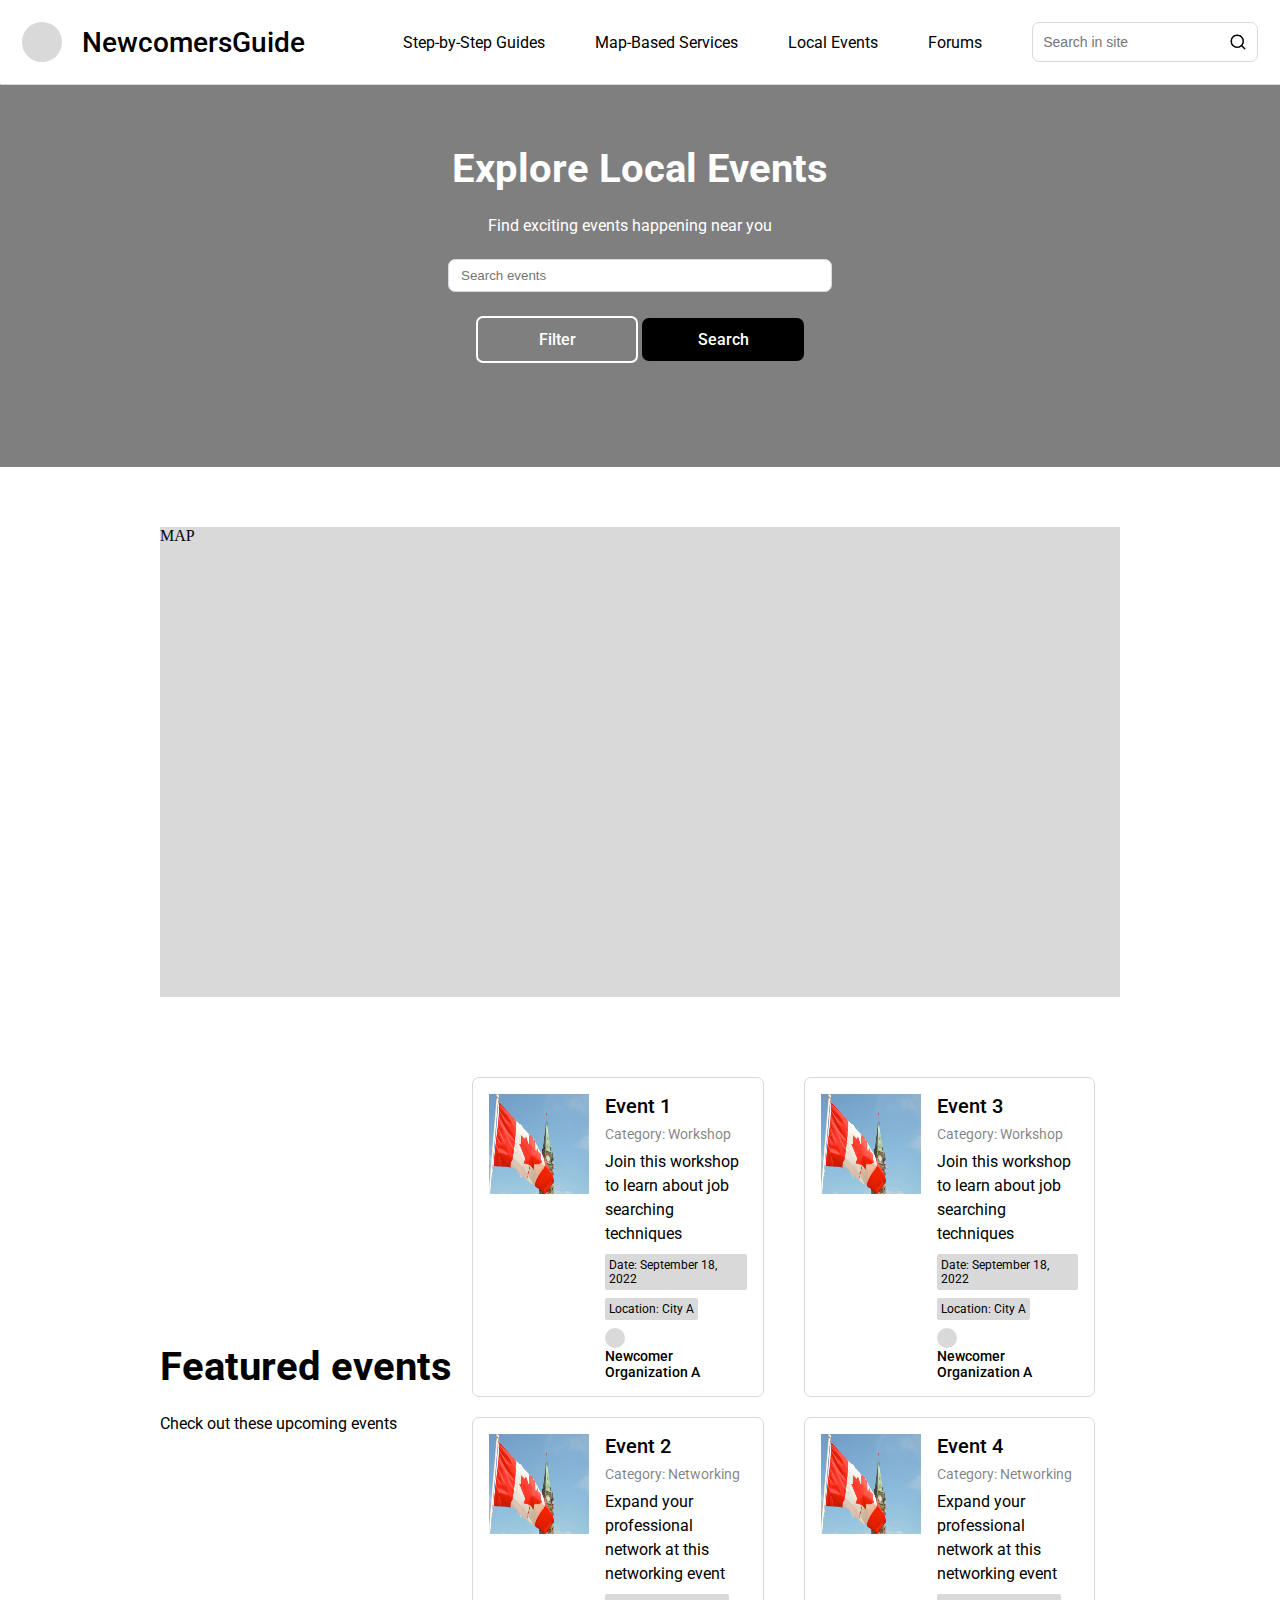
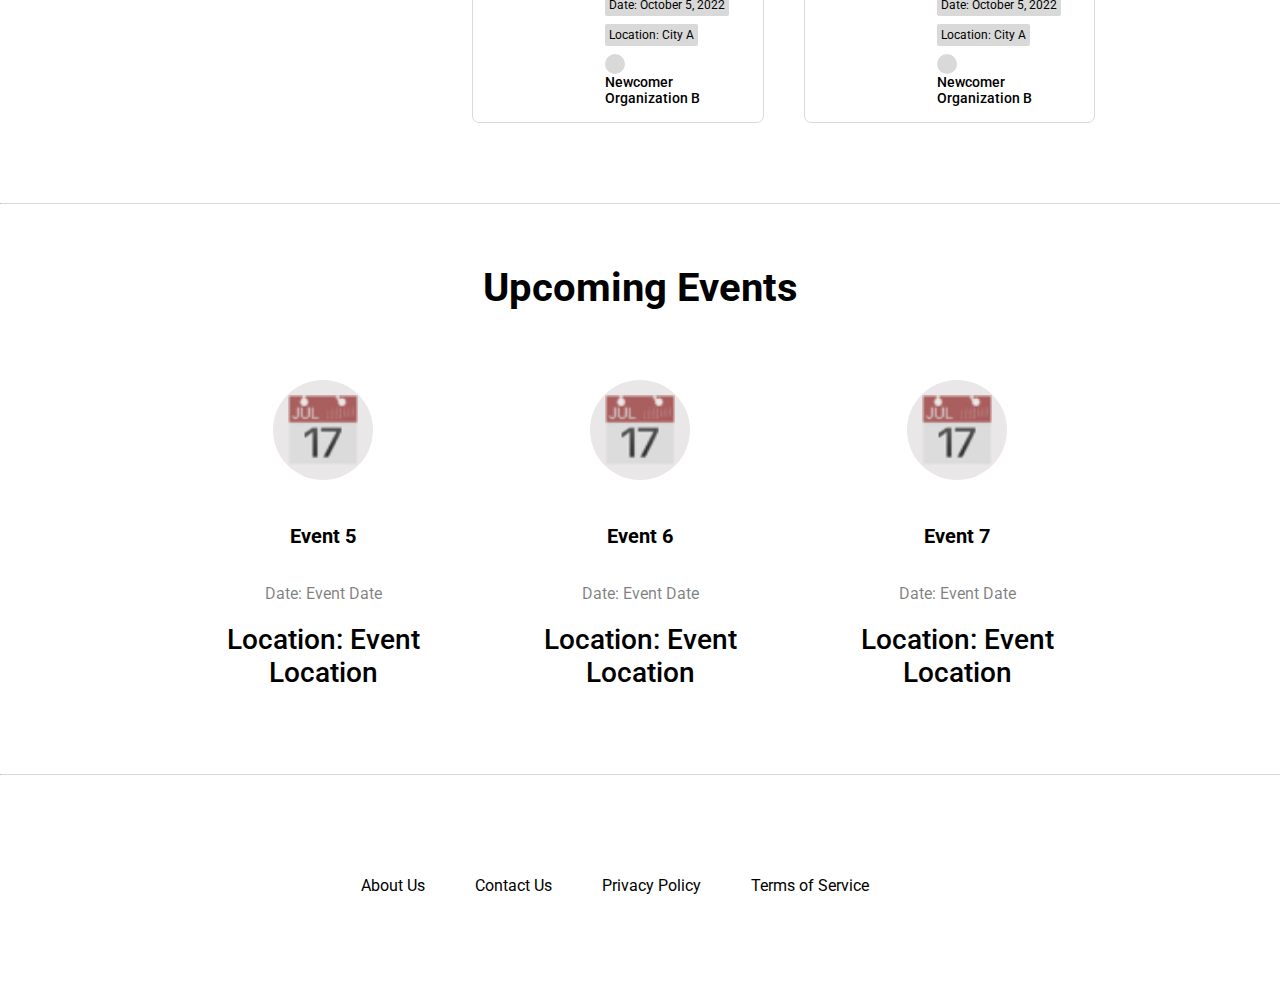
==== events.html @ 0c31915b "first commit" ====
<!DOCTYPE html>
<html lang="en">
<head>
    <meta charset="UTF-8">
    <meta name="viewport" content="width=device-width, initial-scale=1.0">
    <title>NewcomersGuide</title>
    <link rel="stylesheet" href="styles/styles.css">
    <link rel="stylesheet" href="styles/events.css">
    <link rel="preconnect" href="https://fonts.googleapis.com">
    <link rel="preconnect" href="https://fonts.gstatic.com" crossorigin>
    <link href="https://fonts.googleapis.com/css2?family=Roboto:ital,wght@0,300;0,400;0,500;0,700;1,300;1,400;1,500;1,700&display=swap" rel="stylesheet">
</head>
<body>

    <nav>
        <div class="navigation">
            <div class="title-container">
                <div class="title-logo"></div>
                <a class="title" href="index.html">NewcomersGuide</a>
            </div>
            <div class="menu">
                <a class="menu-link" href="step-by-step.html">Step-by-Step Guides</a>        
                <a class="menu-link" href="map-based-services.html">Map-Based Services</a>        
                <a class="menu-link" href="events.html">Local Events</a>
                <a class="menu-link" href="#">Forums</a>
                <form class="search-in-site" action="">
                    <input class="search-site-input" type="text" placeholder="Search in site">
                    <img src="assets/search.png" alt="search" width="18px" height="18px">
                </form>
            </div>
        </div>
    </nav>

    <hr>

    <section id="step-by-step" class="step-by-step-section">
        <h1 class="heading-name">Explore Local Events</h2>
        <p class="heading-description">Find exciting events happening near you</p>
        <form class="search-map-form" action="">
            <input type="text" placeholder="Search events"/>
            <div class="serach-btn-container">
                <button class="filter">Filter</button>
                <button>Search</button>
            </div>
        </form>
     </section>

     <div class="interactive-map">
        MAP
    </div>

    <section id="map-based-services" class="map-section">
        <div class="map-container">
            <div class="events-heading-container">
                <h2 class="heading-name">Featured events</h2>
                <p class="heading-description">Check out these upcoming events</p>
            </div>
            <div class="col">
                <div class="map-item">
                    <img class="service-image" src="assets/image.jpg" alt="Service image" width="100px" height="100px">
                    <div class="map-item-details">
                        <h3>Event 1</h3>
                        <h4>Category: Workshop</h4>
                        <p class="map-item-description">Join this workshop to learn about job searching techniques</p>
                        <div class="guides-categories">
                            <p class="location">Date: September 18, 2022</p>
                            <p class="location">Location: City A</p>
                        </div>
                        <div class="contacts">
                            <div class="title-container">
                                <div class="organization-logo"></div>
                                <p class="organization-title">Newcomer Organization A</p>
                            </div>
                        </div>
                    </div>
                </div>

                <div class="map-item">
                    <img class="service-image" src="assets/image.jpg" alt="Service image" width="100px" height="100px">
                    <div class="map-item-details">
                        <h3>Event 2</h3>
                        <h4>Category: Networking</h4>
                        <p class="map-item-description">Expand your professional network at this networking event</p>
                        <div class="guides-categories">
                            <p class="location">Date: October 5, 2022</p>
                            <p class="location">Location: City A</p>
                        </div>
                        <div class="contacts">
                            <div class="title-container">
                                <div class="organization-logo"></div>
                                <p class="organization-title">Newcomer Organization B</p>
                            </div>
                        </div>
                    </div>
                </div>
            </div>
            <div class="col">
                <div class="map-item">
                    <img class="service-image" src="assets/image.jpg" alt="Service image" width="100px" height="100px">
                    <div class="map-item-details">
                        <h3>Event 3</h3>
                        <h4>Category: Workshop</h4>
                        <p class="map-item-description">Join this workshop to learn about job searching techniques</p>
                        <div class="guides-categories">
                            <p class="location">Date: September 18, 2022</p>
                            <p class="location">Location: City A</p>
                        </div>
                        <div class="contacts">
                            <div class="title-container">
                                <div class="organization-logo"></div>
                                <p class="organization-title">Newcomer Organization A</p>
                            </div>
                        </div>
                    </div>
                </div>

                <div class="map-item">
                    <img class="service-image" src="assets/image.jpg" alt="Service image" width="100px" height="100px">
                    <div class="map-item-details">
                        <h3>Event 4</h3>
                        <h4>Category: Networking</h4>
                        <p class="map-item-description">Expand your professional network at this networking event</p>
                        <div class="guides-categories">
                            <p class="location">Date: October 5, 2022</p>
                            <p class="location">Location: City A</p>
                        </div>
                        <div class="contacts">
                            <div class="title-container">
                                <div class="organization-logo"></div>
                                <p class="organization-title">Newcomer Organization B</p>
                            </div>
                        </div>
                    </div>
                </div>
            </div>
        </div>
    </section>
    <hr>

    <section id="featured-services" class="featured-services-section">
        <h2 class="heading-name">Upcoming Events</h2>
        <div class="guides-container">
            <div class="category">
                <div class="services-icon">
                    <img src="assets/date-icon.png" alt="Icon">
                </div>
                <h3>Event 5</h3>
                <p class="service-description">Date: Event Date</p>
                <h5 class="number-of-services">Location: Event Location</h5>
            </div>

            <div class="category">
                <div class="services-icon">
                    <img src="assets/date-icon.png"alt="Icon">
                </div>
                <h3>Event 6</h3>
                <p class="service-description">Date: Event Date</p>
                <h5 class="number-of-services">Location: Event Location</h5>
            </div>

            <div class="category">
                <div class="services-icon">
                    <img src="assets/date-icon.png" alt="Icon">
                </div>
                <h3>Event 7</h3>
                <p class="service-description">Date: Event Date</p>
                <h5 class="number-of-services">Location: Event Location</h5>
            </div>
        </div>
     </section>

    <hr>
    <footer>
        <a class="menu-link" href="#">About Us</a>        
        <a class="menu-link" href="#">Contact Us</a>        
        <a class="menu-link" href="#">Privacy Policy</a>
        <a class="menu-link" href="#">Terms of Service</a>
    </footer>
    <script src="script.js"></script>
</body>
</html>
---- styles/styles.css ----
* {
    margin: 0;
    padding: 0;
    box-sizing: border-box;
}

nav {
    width: 100%;
}

.navigation {
    display: flex;
    flex-wrap: wrap;
    justify-content: space-between;
    padding: 22px;
}

.title-container {
    display: flex;
    align-items: center;
    flex-wrap: wrap;
}

.title-logo {
    width: 40px;
    height: 40px;
    background-color: #D9D9D9;
    border-radius: 50%;
    margin-right: 20px;
}

.title, .menu-link {
    text-decoration: none;
    font-family: 'Roboto', sans-serif;
    color: black;
    margin-right: 50px;
}

.title {
    font-size: 28px;
    font-weight: 500;
}

.menu-link {
    font-size: 16px;
}

.menu {
    display: flex;
    align-items: center;
    justify-content: flex-end;
    flex: 1;
}

.search-in-site {
    display: flex;
    border: 1px solid #D9D9D9;
    border-radius: 7px;
    padding: 10px;
    width: 25%;
}

.search-site-input {
    border: none;
    flex: 1;
    font-size: 14px;
}

.main-page-header {
    display: flex;
    justify-content: space-between;
    align-items: center;
    flex-wrap: wrap;
    width: 75%;
    margin: 0 auto;
}

.heading-name {
    font-size: 40px;
    font-family: 'Roboto', sans-serif;
}

.heading-description {
    font-size: 16px;
    font-family: 'Roboto', sans-serif;
    margin: 24px 20px 24px 0;
}

button {
    background-color: black;
    color: white;
    font-size: 16px;
    font-weight: 500;
    font-family: 'Roboto', sans-serif;
    border: none;
    padding: 12px 0;
    width: 162px;
    border-radius: 7px;
    margin-bottom: 44px;
    cursor: pointer;
}

.video {
    width: 36%;
    margin: 60px 20px;
}

hr {
    border-top: 1px solid #D9D9D9;
    border-bottom: none;
}

.step-by-step-section {
    display: flex;
    flex-direction: column;
    align-items: center;
    width: 75%;
    margin: 0 auto;
    margin-top: 60px;
    margin-bottom: 60px;
}

.guides-container {
    display: flex;
    width: 100%;
    justify-content: space-between;
    padding-bottom: 20px;
}

.category {
    display: flex;
    flex-direction: column;
    position: relative;
    width: 30%;
    min-width: 160px;
    border: 1px solid #D9D9D9;
    border-radius: 7px;
    margin: 5px;
}

.category h4 {
    position: absolute;
    background-color: #D9D9D9;
    font-size: 12px;
    font-weight: 500;
    font-family: 'Roboto', sans-serif;
}

.category h3 {
    font-size: 22px;
    font-weight: 700;
    line-height: 48px;
    font-family: 'Roboto', sans-serif;
    padding: 12px 12px 4px 12px;
}

.guide-description {
    font-size: 20px;
    font-weight: 500;
    font-family: 'Roboto', sans-serif;
    padding: 0 12px 12px 12px
}

.guide-image {
    width: 100%;
}

.event-section {
    display: flex;
    justify-content: space-between;
    flex-wrap: wrap;
    width: 75%;
    margin: 0 auto;
    padding: 60px 0;
}

.event-container {
    width: 47%;
    min-width: 200px;
}

.event-item {
    display: flex;
    justify-content: space-between;
    align-items: center;
    border-bottom: 1px solid #D9D9D9;
    padding: 16px 0;
}

.event-details {
    display: flex;
    align-items: center;
}

.event-image {
    display: flex;
    justify-content: center;
    align-items: center;
    width: 60px;
    height: 60px;
    border-radius: 50%;
    background-color: #f4f3f3;
}

.event-name h3 {
    font-size: 20px;
    font-weight: 400;
    font-family: 'Roboto', sans-serif;
    
}

.event-name p {
    font-size:16px;
    font-weight: 400;
    font-family: 'Roboto', sans-serif;
    color: rgba(0, 0, 0, 0.5);
}

.date {
    font-size: 20px;
    font-weight: 500;
    font-family: 'Roboto', sans-serif;
}

.map-section {
    display: flex;
    justify-content: space-between;
    flex-wrap: wrap;
    width: 75%;
    margin: 0 auto;
    margin-top: 60px;
    margin-bottom: 60px;
}

.map-container {
    width: 47%;
    min-width: 200px;
    margin-right: 5px;
}

.integrated-map {
    width: 48%;
    background-color: #D9D9D9;
}

.map-item {
    display: flex;
    border: 1px solid #D9D9D9;
    padding: 16px;
    margin-bottom: 40px;
    border-radius: 7px;
}

.map-item-details {
    width: 100%;
    font-family: 'Roboto', sans-serif;
}

.map-item-details h3 {
    font-size: 20px;
    font-weight: 500;
    margin-bottom: 8px;
}

.map-item-details h4 {
    font-size: 14px;
    font-weight: 400;
    margin-bottom: 8px;
    color: rgba(0, 0, 0, 0.5);;
}

.map-item-description {
    font-size: 16px;
    line-height: 24px;
    margin-bottom: 8px;
}

.location {
    display: inline-block;
    font-size: 12px;
    padding: 4px;
    background-color: #D9D9D9;
    border-radius: 2px;
    margin-bottom: 8px;
}

.service-image {
    width: 100px;
    height: 100px;
    margin-right: 16px;
}

.contacts {
    display: flex;
    align-items: center;
    justify-content: space-between;
}

.organization-logo {
    width: 20px;
    height: 20px;
    background-color: #D9D9D9;
    border-radius: 50%;
    margin-right: 5px;
}

.organization-title {
    font-size: 14px;
    font-weight: 500;
}

footer {
    display: flex;
    justify-content: center;
    align-items: center;
    width: 100%;
    height: 220px;
    padding: 20px;
}
---- styles/events.css ----
.search-map-form {
    display: flex;
    flex-direction: column;
    align-items: center;
    width: 30%;
}

.search-map-form input {
    padding: 8px 12px;
    border-radius: 7px;
    border: 1px solid #D9D9D9;
    margin-bottom: 24px;
    width: 100%;
}

.step-by-step-section {
    width: 100%;
    background-color: rgba(0,0,0,0.5);
    padding: 60px 0;
    margin: 0;
}

.filter {
    background-color: transparent;
    border: 2px solid white;
    color: white;
}

.step-by-step-section .heading-name, .step-by-step-section .heading-description {
    color: white;
}

.interactive-map {
    width: 75%;
    height: 470px;
    background-color: #D9D9D9;
    margin: 60px auto;
}

.map-container {
    display: flex;
    align-items: center;
    justify-content: space-between;
    width: 100%;
}

.event-heading-container {
    flex: 1;
}
.map-item {
    margin: 20px;
}

.col {
    flex: 1;
}

.featured-services-section {
    display: flex;
    flex-direction: column;
    align-items: center;
    width: 75%;
    margin: 0 auto;
    margin-top: 60px;
    margin-bottom: 60px;
}

.guides-container {
    margin-top: 24px;
    padding: 20px;
}

.category {
    border: none;
    align-items: center;
    width: 30%;
    text-align: center;
}

.category h3 {
    font-size: 20px;
}

.service-description {
    font-size: 16px;
    font-family: 'Roboto', sans-serif;
    text-align: center;
    color: rgba(0,0,0,0.5);
    margin: 20px;
}

.number-of-services {
    font-size: 28px;
    font-weight: 500;
    font-family: 'Roboto', sans-serif;
}

.services-icon {
    display: flex;
    justify-content: center;
    align-items: center;
    width: 100px;
    height: 100px;
    border-radius: 50%;
    background-color: #e9e7e7;
    margin: 20px;
}

.services-icon img {
    width: 70px;
    height: 70px;
}
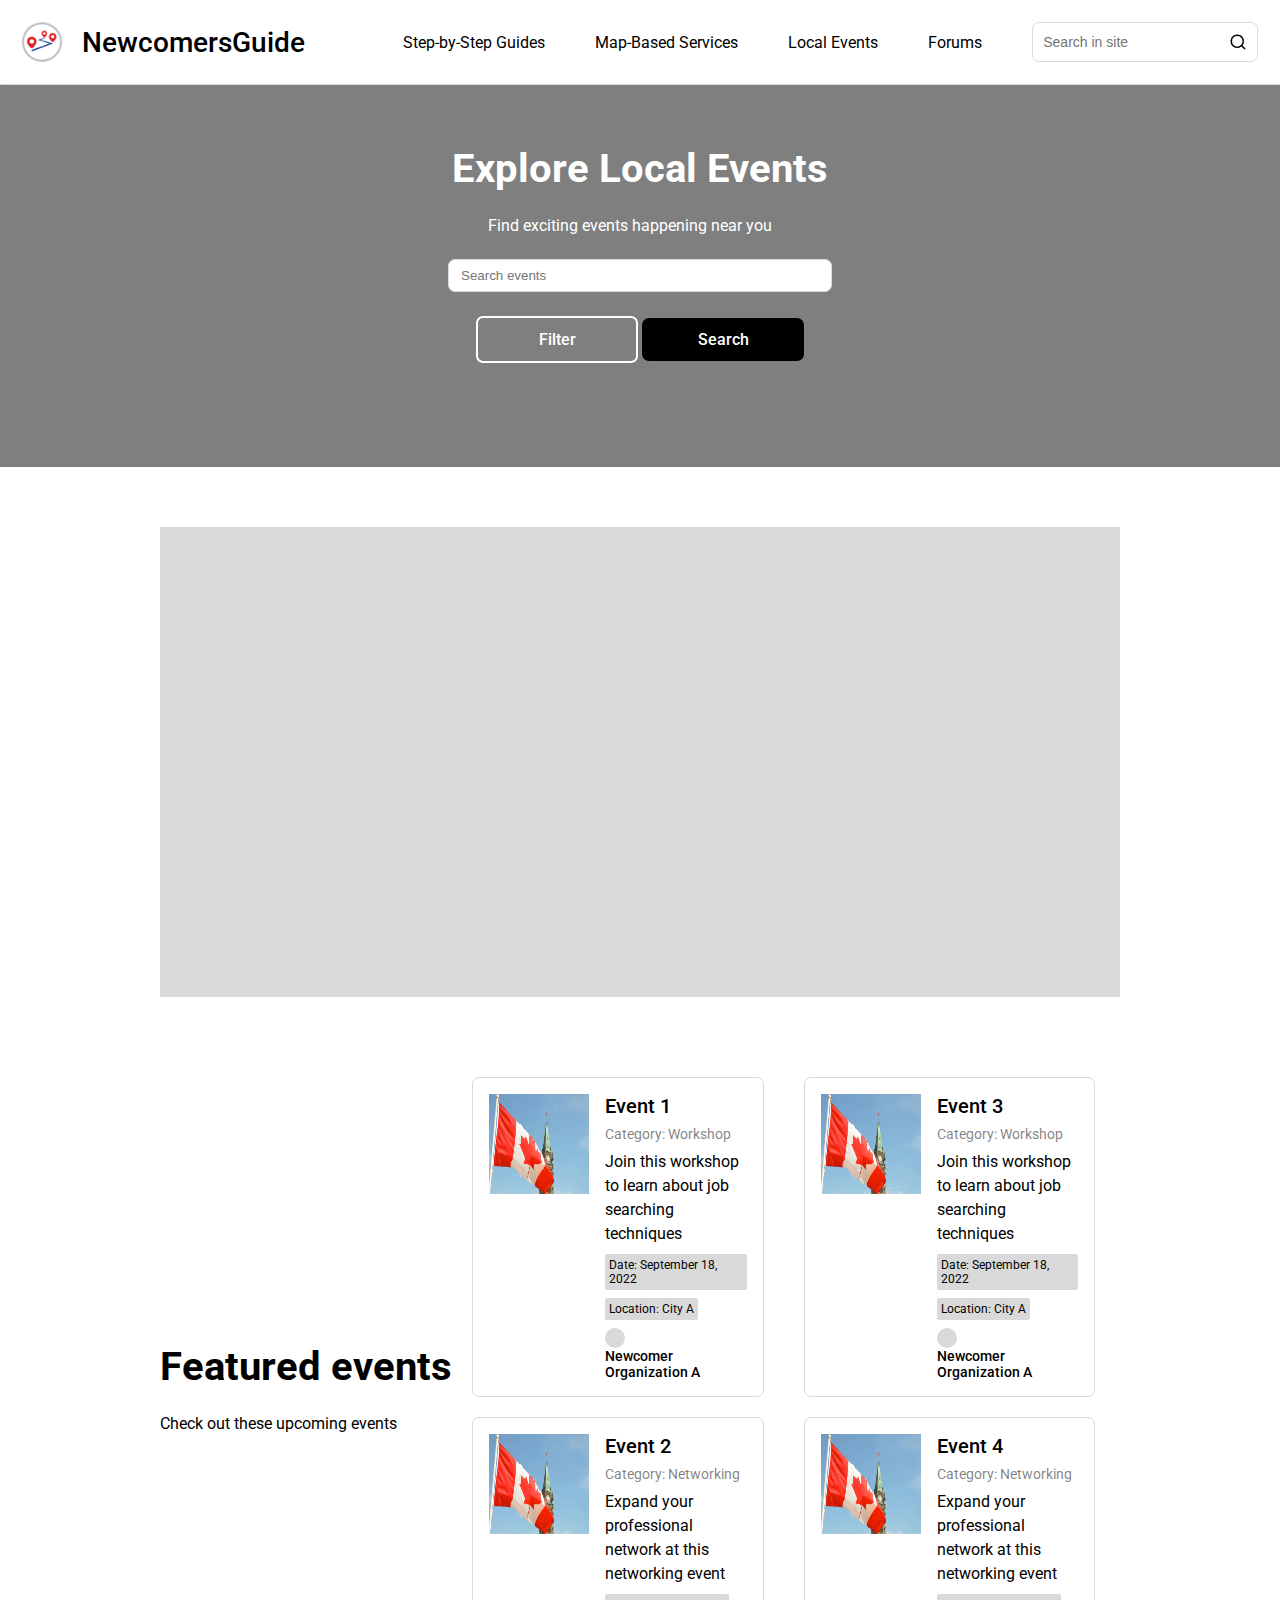
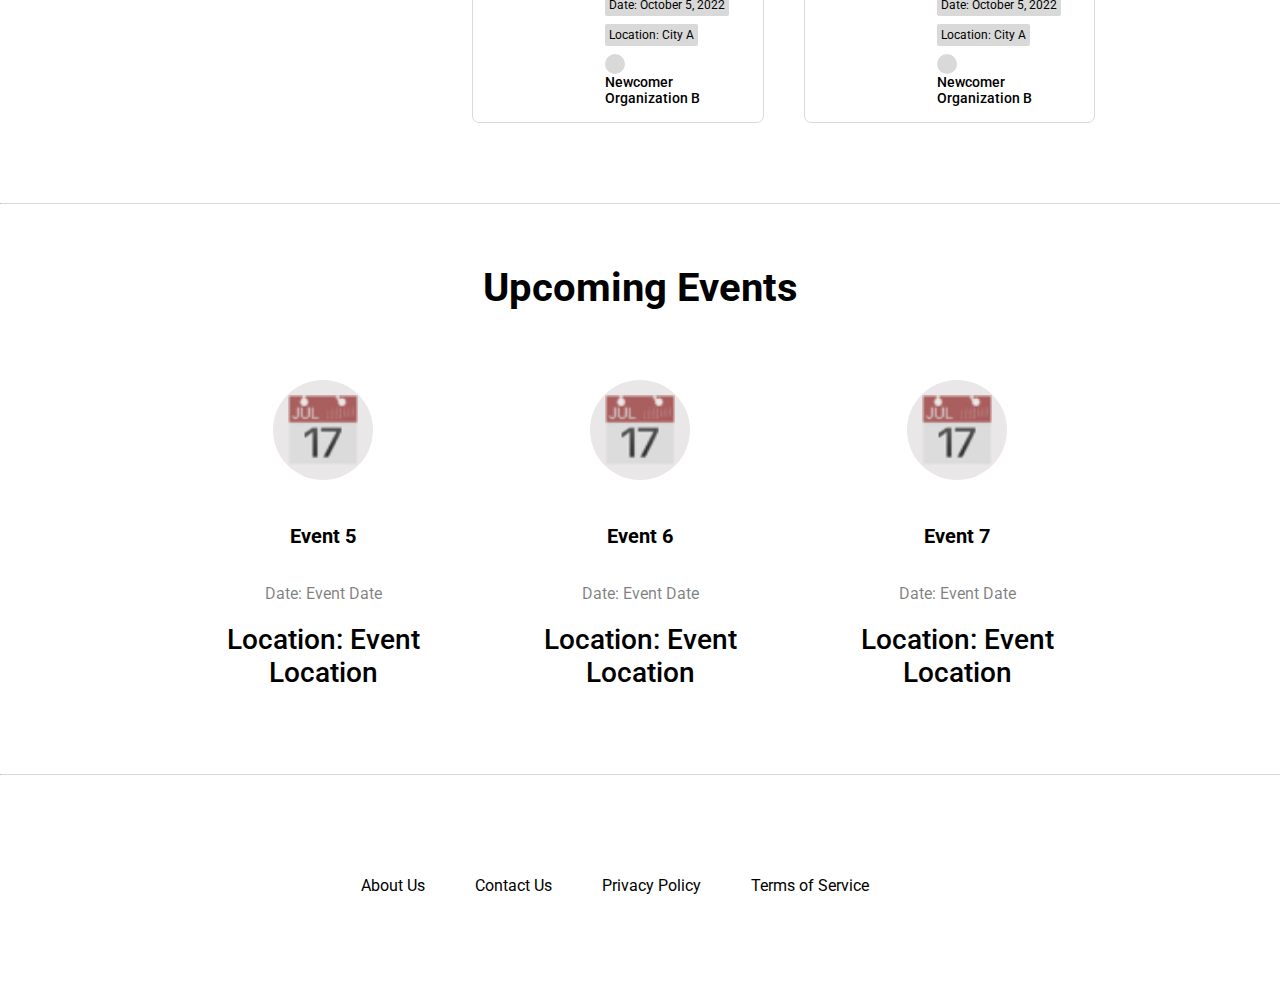
==== commit b46dca3c: "logo added" ====
--- a/events.html
+++ b/events.html
@@ -15,7 +15,7 @@
     <nav>
         <div class="navigation">
             <div class="title-container">
-                <div class="title-logo"></div>
+                <img src="assets/logoicon.png" alt="logo" class="title-logo">
                 <a class="title" href="index.html">NewcomersGuide</a>
             </div>
             <div class="menu">
@@ -46,7 +46,7 @@
      </section>
 
      <div class="interactive-map">
-        MAP
+        <iframe src="https://www.google.com/maps/embed?pb=!1m18!1m12!1m3!1d27663.704547600315!2d-79.4136113092835!3d43.65088706208497!2m3!1f0!2f0!3f0!3m2!1i1024!2i768!4f13.1!3m3!1m2!1s0x882b34ee43b6ee85%3A0x4c9abb8da0bfeff6!2sService%20Canada%20Centre!5e0!3m2!1sen!2sca!4v1688589379809!5m2!1sen!2sca" style="border:0;" allowfullscreen="" loading="lazy" referrerpolicy="no-referrer-when-downgrade"></iframe>
     </div>
 
     <section id="map-based-services" class="map-section">
--- a/styles/styles.css
+++ b/styles/styles.css
@@ -243,6 +243,11 @@
     background-color: #D9D9D9;
 }
 
+iframe {
+    height: 100%;
+    width: 100%;
+}
+
 .map-item {
     display: flex;
     border: 1px solid #D9D9D9;
